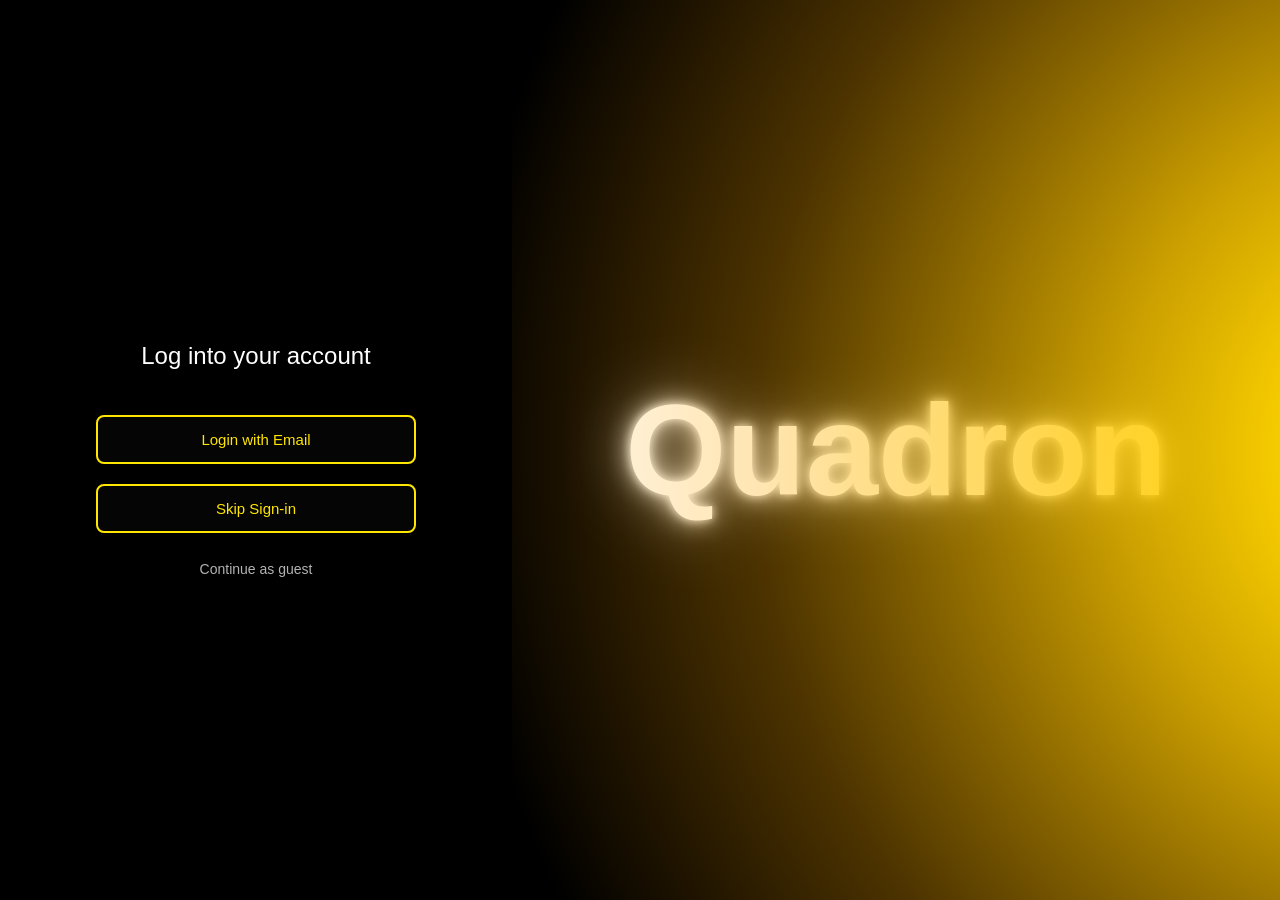
==== index.html @ 3e03eb8d "Update index.html" ====
<!DOCTYPE html>
<html lang="en">
<head>
<meta charset="UTF-8">
<meta name="viewport" content="width=device-width, initial-scale=1.0">
<title>Quadron Login</title>

<script src="https://accounts.google.com/gsi/client" async defer></script>
<script src="https://challenges.cloudflare.com/turnstile/v0/api.js" async defer></script>

<style>

/* HIDE UNTIL LOGIN CHECK */
body{display:none;}

/* ================= BASE (DESKTOP) ================= */

body{
margin:0;
height:100vh;
background:black;
font-family:Arial, Helvetica, sans-serif;
display:flex;
overflow:hidden;
color:white;
}

/* LEFT LOGIN PANEL */

#leftPanel{
width:40%;
min-width:380px;

display:flex;
flex-direction:column;
justify-content:center;
align-items:center;

background:#000;
}

#loginBox{
width:320px;
text-align:center;
}

#loginBox h2{
font-weight:normal;
margin-bottom:35px;
}

/* buttons */

.loginBtn{
width:100%;
padding:14px;
margin:10px 0;

background:#050505;
border:2px solid #ffe600;
border-radius:8px;

color:#ffe600;
font-size:15px;

cursor:pointer;
transition:.25s;
}

.loginBtn:hover{
background:#ffe600;
color:black;

box-shadow:
0 0 20px #ffe600,
0 0 60px rgba(255,230,0,.8);
}

#skip{
margin-top:18px;
font-size:14px;
opacity:.7;
cursor:pointer;
}

#skip:hover{
opacity:1;
}

/* RIGHT PANEL */

#rightPanel{
flex:1;
display:flex;
justify-content:center;
align-items:center;

position:relative;
overflow:hidden;

background:black;
}

/* LIGHT GLOW */

#rightPanel::after{
content:"";
position:absolute;

right:-200px;
top:-25%;

width:1000px;
height:150%;

background:radial-gradient(circle at right,
rgba(255,240,0,1) 0%,
rgba(255,230,0,1) 8%,
rgba(255,210,0,.95) 18%,
rgba(255,200,0,.8) 30%,
rgba(255,190,0,.55) 45%,
rgba(255,170,0,.3) 60%,
rgba(255,160,0,.12) 75%,
transparent 85%);
}

/* QUADRON TEXT */

#quadronText{
font-size:130px;
font-weight:bold;

color:white;

text-shadow:
0 0 10px #ffffff,
0 0 25px #ffffff,
0 0 60px rgba(255,255,255,.8);

transform:translateX(120%);
animation:slideQuadron 3.2s ease-out forwards;
}

@keyframes slideQuadron{
0%{
transform:translateX(120%);
opacity:0;
}
100%{
transform:translateX(0);
opacity:1;
}
}

/* ================= MOBILE FIX ================= */

@media (max-width:700px){

body{
flex-direction:column;
}

/* TOP AREA */

#rightPanel{
height:40vh;
width:100%;
order:1;
}

#rightPanel::after{
right:-300px;
width:700px;
}

#quadronText{
font-size:60px;
transform:none;
animation:none;
}

/* BOTTOM LOGIN PANEL */

#leftPanel{
width:100%;
height:60vh;
min-width:unset;

order:2;

display:flex;
justify-content:center;
align-items:center;

border-top:2px solid #ffe600;
box-shadow:0 -10px 40px rgba(255,230,0,0.15);
}

/* CENTER CONTENT PERFECTLY */

#loginBox{
width:90%;
max-width:350px;
margin:0 auto;
text-align:center;
}

/* FIX BUTTON ALIGNMENT */

.loginBtn{
width:100%;
margin:10px auto;
display:block;
padding:12px;
font-size:14px;
}

/* FIX GOOGLE BUTTON ALIGN */

.g_id_signin{
display:flex;
justify-content:center;
}

/* TEXT SPACING */

#loginBox h2{
margin-bottom:20px;
}

#skip{
font-size:13px;
}

}

</style>
</head>

<body>

<!-- LEFT LOGIN -->

<div id="leftPanel">
<div id="loginBox">

<h2>Log into your account</h2>

<div id="g_id_onload"
data-client_id="1050489714046-adurc65sk6qomb1ufhkmliimka1bddtj.apps.googleusercontent.com"
data-callback="handleCredentialResponse">
</div>

<div class="g_id_signin"
data-type="standard"
data-theme="filled_black"
data-size="large"
data-shape="pill"
data-text="signin_with">
</div>

<!-- CAPTCHA -->

<div class="cf-turnstile"
data-sitekey="0x4AAAAAACqOZECQ4_L5eg0G"
style="margin:20px 0;">
</div>

<button class="loginBtn" onclick="emailLogin()">Login with Email</button>

<button class="loginBtn" onclick="guestLogin()">Skip Sign-in</button>

<div id="skip" onclick="guestLogin()">Continue as guest</div>

</div>
</div>

<!-- RIGHT SIDE -->

<div id="rightPanel">
<div id="quadronText">Quadron</div>
</div>

<script>

/* ✅ AUTO LOGIN CHECK (MAIN FIX) */
window.onload = () => {
    const userRaw = localStorage.getItem("quadronUser");

    if(userRaw && userRaw !== "null"){
        try{
            const user = JSON.parse(userRaw);

            if(user && (user.email || user === "guest")){
                window.location.href = "home.html";
                return;
            }
        }catch(e){
            // if parsing fails but exists → still redirect
            window.location.href = "home.html";
            return;
        }
    }

    /* show page only if NOT logged in */
    document.body.style.display = "flex";
};

/* GOOGLE LOGIN */

function handleCredentialResponse(response){
const jwt = response.credential
const payload = JSON.parse(atob(jwt.split('.')[1]))

const user = {
name: payload.name,
email: payload.email,
picture: payload.picture
}

localStorage.setItem("quadronUser", JSON.stringify(user))
enterSite()
}

/* EMAIL LOGIN */

function emailLogin(){
let email = prompt("Enter your email")
if(!email) return

localStorage.setItem("quadronUser", JSON.stringify({email:email}))
enterSite()
}

/* GUEST LOGIN */

function guestLogin(){
localStorage.setItem("quadronUser","guest")
enterSite()
}

/* REDIRECT */

function enterSite(){
window.location.href = "home.html"
}

</script>

</body>
</html>
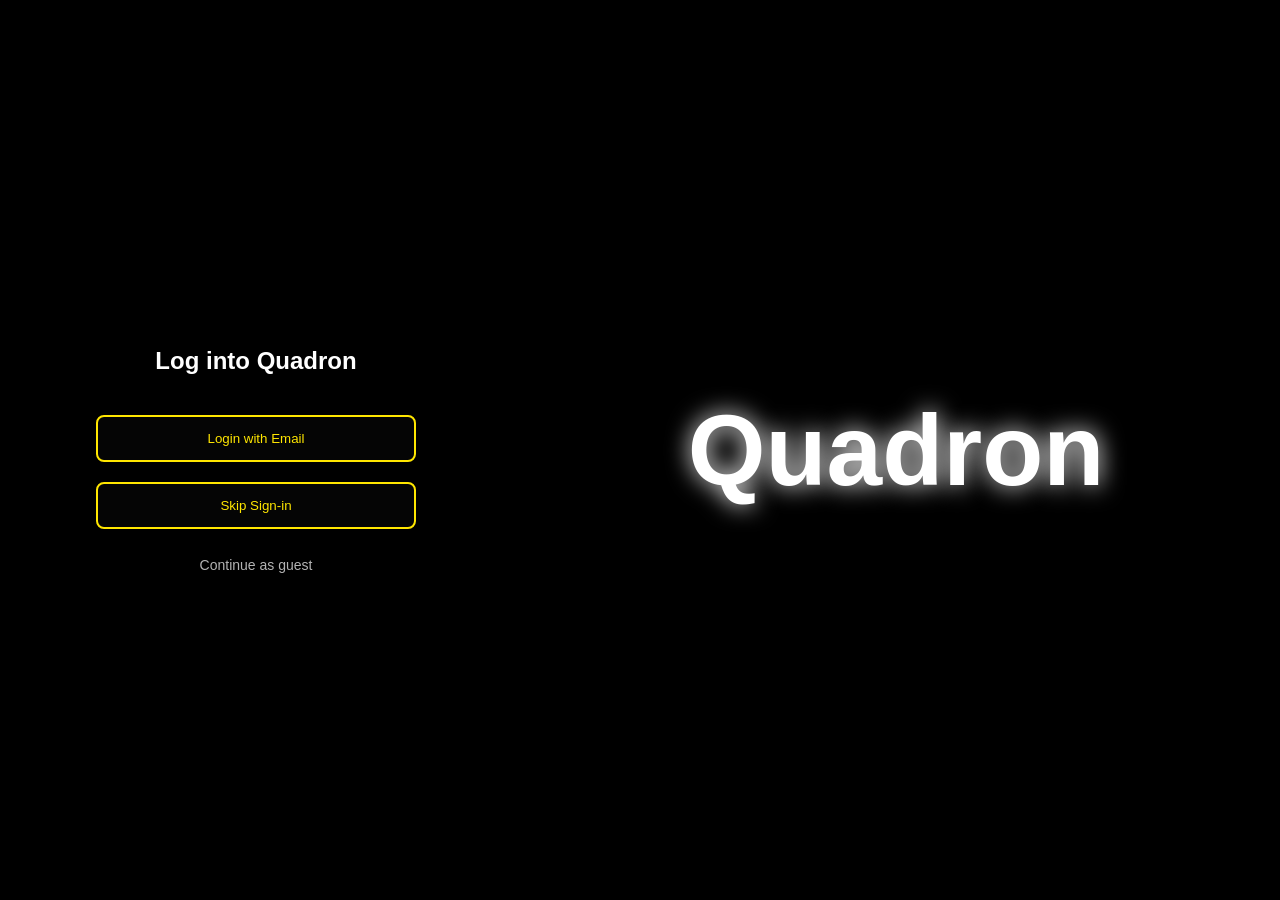
==== commit 6ee1137f: "Update index.html" ====
--- a/index.html
+++ b/index.html
@@ -4,348 +4,73 @@
 <meta charset="UTF-8">
 <meta name="viewport" content="width=device-width, initial-scale=1.0">
 <title>Quadron Login</title>
-
 <script src="https://accounts.google.com/gsi/client" async defer></script>
-<script src="https://challenges.cloudflare.com/turnstile/v0/api.js" async defer></script>
-
 <style>
-
-/* HIDE UNTIL LOGIN CHECK */
-body{display:none;}
-
-/* ================= BASE (DESKTOP) ================= */
-
-body{
-margin:0;
-height:100vh;
-background:black;
-font-family:Arial, Helvetica, sans-serif;
-display:flex;
-overflow:hidden;
-color:white;
-}
-
-/* LEFT LOGIN PANEL */
-
-#leftPanel{
-width:40%;
-min-width:380px;
-
-display:flex;
-flex-direction:column;
-justify-content:center;
-align-items:center;
-
-background:#000;
-}
-
-#loginBox{
-width:320px;
-text-align:center;
-}
-
-#loginBox h2{
-font-weight:normal;
-margin-bottom:35px;
-}
-
-/* buttons */
-
-.loginBtn{
-width:100%;
-padding:14px;
-margin:10px 0;
-
-background:#050505;
-border:2px solid #ffe600;
-border-radius:8px;
-
-color:#ffe600;
-font-size:15px;
-
-cursor:pointer;
-transition:.25s;
-}
-
-.loginBtn:hover{
-background:#ffe600;
-color:black;
-
-box-shadow:
-0 0 20px #ffe600,
-0 0 60px rgba(255,230,0,.8);
-}
-
-#skip{
-margin-top:18px;
-font-size:14px;
-opacity:.7;
-cursor:pointer;
-}
-
-#skip:hover{
-opacity:1;
-}
-
-/* RIGHT PANEL */
-
-#rightPanel{
-flex:1;
-display:flex;
-justify-content:center;
-align-items:center;
-
-position:relative;
-overflow:hidden;
-
-background:black;
-}
-
-/* LIGHT GLOW */
-
-#rightPanel::after{
-content:"";
-position:absolute;
-
-right:-200px;
-top:-25%;
-
-width:1000px;
-height:150%;
-
-background:radial-gradient(circle at right,
-rgba(255,240,0,1) 0%,
-rgba(255,230,0,1) 8%,
-rgba(255,210,0,.95) 18%,
-rgba(255,200,0,.8) 30%,
-rgba(255,190,0,.55) 45%,
-rgba(255,170,0,.3) 60%,
-rgba(255,160,0,.12) 75%,
-transparent 85%);
-}
-
-/* QUADRON TEXT */
-
-#quadronText{
-font-size:130px;
-font-weight:bold;
-
-color:white;
-
-text-shadow:
-0 0 10px #ffffff,
-0 0 25px #ffffff,
-0 0 60px rgba(255,255,255,.8);
-
-transform:translateX(120%);
-animation:slideQuadron 3.2s ease-out forwards;
-}
-
-@keyframes slideQuadron{
-0%{
-transform:translateX(120%);
-opacity:0;
-}
-100%{
-transform:translateX(0);
-opacity:1;
-}
-}
-
-/* ================= MOBILE FIX ================= */
-
-@media (max-width:700px){
-
-body{
-flex-direction:column;
-}
-
-/* TOP AREA */
-
-#rightPanel{
-height:40vh;
-width:100%;
-order:1;
-}
-
-#rightPanel::after{
-right:-300px;
-width:700px;
-}
-
-#quadronText{
-font-size:60px;
-transform:none;
-animation:none;
-}
-
-/* BOTTOM LOGIN PANEL */
-
-#leftPanel{
-width:100%;
-height:60vh;
-min-width:unset;
-
-order:2;
-
-display:flex;
-justify-content:center;
-align-items:center;
-
-border-top:2px solid #ffe600;
-box-shadow:0 -10px 40px rgba(255,230,0,0.15);
-}
-
-/* CENTER CONTENT PERFECTLY */
-
-#loginBox{
-width:90%;
-max-width:350px;
-margin:0 auto;
-text-align:center;
-}
-
-/* FIX BUTTON ALIGNMENT */
-
-.loginBtn{
-width:100%;
-margin:10px auto;
-display:block;
-padding:12px;
-font-size:14px;
-}
-
-/* FIX GOOGLE BUTTON ALIGN */
-
-.g_id_signin{
-display:flex;
-justify-content:center;
-}
-
-/* TEXT SPACING */
-
-#loginBox h2{
-margin-bottom:20px;
-}
-
-#skip{
-font-size:13px;
-}
-
-}
-
+body{display:none;margin:0;height:100vh;background:black;font-family:Arial;display:flex;color:white;overflow:hidden;}
+#leftPanel{width:40%;min-width:380px;display:flex;flex-direction:column;justify-content:center;align-items:center;background:#000;}
+#loginBox{width:320px;text-align:center;}
+.loginBtn{width:100%;padding:14px;margin:10px 0;background:#050505;border:2px solid #ffe600;border-radius:8px;color:#ffe600;cursor:pointer;transition:.25s;}
+.loginBtn:hover{background:#ffe600;color:black;box-shadow:0 0 20px #ffe600;}
+#rightPanel{flex:1;display:flex;justify-content:center;align-items:center;background:black;position:relative;}
+#quadronText{font-size:100px;font-weight:bold;text-shadow:0 0 25px #fff;}
+#skip{margin-top:18px;font-size:14px;opacity:.7;cursor:pointer;}
+@media (max-width:700px){ body{flex-direction:column;} #leftPanel, #rightPanel{width:100%;} }
 </style>
 </head>
-
 <body>
 
-<!-- LEFT LOGIN -->
-
 <div id="leftPanel">
-<div id="loginBox">
-
-<h2>Log into your account</h2>
-
-<div id="g_id_onload"
-data-client_id="1050489714046-adurc65sk6qomb1ufhkmliimka1bddtj.apps.googleusercontent.com"
-data-callback="handleCredentialResponse">
+    <div id="loginBox">
+        <h2>Log into Quadron</h2>
+        <div id="g_id_onload" data-client_id="YOUR_GOOGLE_ID" data-callback="handleCredentialResponse"></div>
+        <div class="g_id_signin" data-type="standard" data-theme="filled_black" data-shape="pill"></div>
+        
+        <button class="loginBtn" style="margin-top:20px" onclick="emailLogin()">Login with Email</button>
+        <button class="loginBtn" onclick="guestLogin()">Skip Sign-in</button>
+        <div id="skip" onclick="guestLogin()">Continue as guest</div>
+    </div>
 </div>
 
-<div class="g_id_signin"
-data-type="standard"
-data-theme="filled_black"
-data-size="large"
-data-shape="pill"
-data-text="signin_with">
-</div>
-
-<!-- CAPTCHA -->
-
-<div class="cf-turnstile"
-data-sitekey="0x4AAAAAACqOZECQ4_L5eg0G"
-style="margin:20px 0;">
-</div>
-
-<button class="loginBtn" onclick="emailLogin()">Login with Email</button>
-
-<button class="loginBtn" onclick="guestLogin()">Skip Sign-in</button>
-
-<div id="skip" onclick="guestLogin()">Continue as guest</div>
-
-</div>
-</div>
-
-<!-- RIGHT SIDE -->
-
 <div id="rightPanel">
-<div id="quadronText">Quadron</div>
+    <div id="quadronText">Quadron</div>
 </div>
 
 <script>
-
-/* ✅ AUTO LOGIN CHECK (MAIN FIX) */
 window.onload = () => {
-    const userRaw = localStorage.getItem("quadronUser");
-
-    if(userRaw && userRaw !== "null"){
-        try{
-            const user = JSON.parse(userRaw);
-
-            if(user && (user.email || user === "guest")){
-                window.location.href = "home.html";
-                return;
-            }
-        }catch(e){
-            // if parsing fails but exists → still redirect
-            window.location.href = "home.html";
-            return;
-        }
+    const user = localStorage.getItem("quadronUser");
+    if(user) {
+        window.location.href = "home.html";
+    } else {
+        document.body.style.display = "flex";
     }
-
-    /* show page only if NOT logged in */
-    document.body.style.display = "flex";
 };
 
-/* GOOGLE LOGIN */
-
 function handleCredentialResponse(response){
-const jwt = response.credential
-const payload = JSON.parse(atob(jwt.split('.')[1]))
-
-const user = {
-name: payload.name,
-email: payload.email,
-picture: payload.picture
+    const payload = JSON.parse(atob(response.credential.split('.')[1]));
+    localStorage.setItem("quadronUser", JSON.stringify({
+        name: payload.name,
+        email: payload.email,
+        picture: payload.picture
+    }));
+    enterSite();
 }
 
-localStorage.setItem("quadronUser", JSON.stringify(user))
-enterSite()
+function emailLogin(){
+    let email = prompt("Enter your email");
+    if(!email) return;
+    localStorage.setItem("quadronUser", JSON.stringify({name: "User", email: email}));
+    enterSite();
 }
 
-/* EMAIL LOGIN */
-
-function emailLogin(){
-let email = prompt("Enter your email")
-if(!email) return
-
-localStorage.setItem("quadronUser", JSON.stringify({email:email}))
-enterSite()
+function guestLogin(){
+    // Set user as "guest" string
+    localStorage.setItem("quadronUser", "guest");
+    enterSite();
 }
 
-/* GUEST LOGIN */
-
-function guestLogin(){
-localStorage.setItem("quadronUser","guest")
-enterSite()
+function enterSite(){
+    window.location.href = "home.html";
 }
-
-/* REDIRECT */
-
-function enterSite(){
-window.location.href = "home.html"
-}
-
 </script>
-
 </body>
 </html>
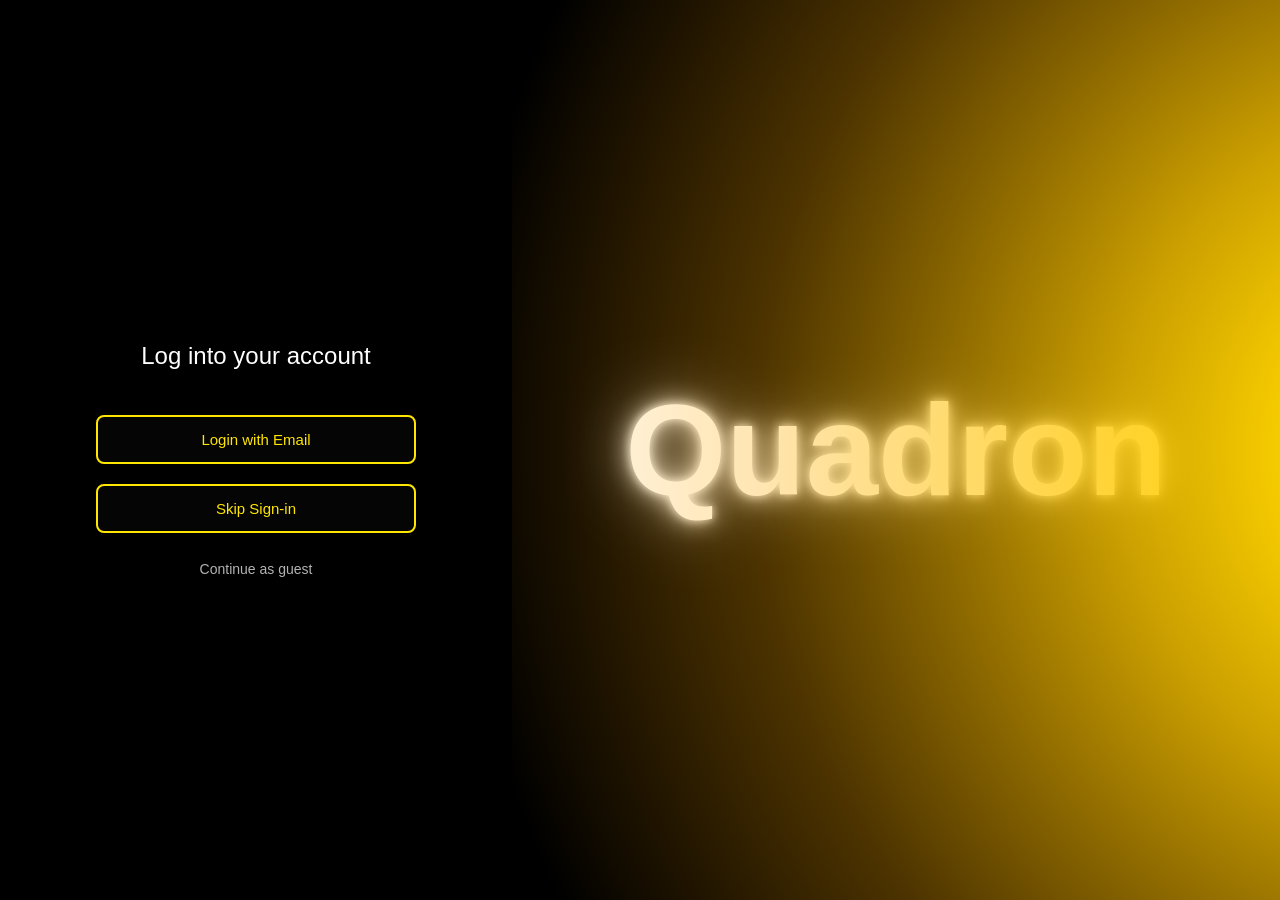
==== commit 4ba15dd9: "Update index.html" ====
--- a/index.html
+++ b/index.html
@@ -1,76 +1,704 @@
 <!DOCTYPE html>
+
 <html lang="en">
+
 <head>
+
 <meta charset="UTF-8">
+
 <meta name="viewport" content="width=device-width, initial-scale=1.0">
+
 <title>Quadron Login</title>
+
+
+
 <script src="https://accounts.google.com/gsi/client" async defer></script>
+
+<script src="https://challenges.cloudflare.com/turnstile/v0/api.js" async defer></script>
+
+
+
 <style>
-body{display:none;margin:0;height:100vh;background:black;font-family:Arial;display:flex;color:white;overflow:hidden;}
-#leftPanel{width:40%;min-width:380px;display:flex;flex-direction:column;justify-content:center;align-items:center;background:#000;}
-#loginBox{width:320px;text-align:center;}
-.loginBtn{width:100%;padding:14px;margin:10px 0;background:#050505;border:2px solid #ffe600;border-radius:8px;color:#ffe600;cursor:pointer;transition:.25s;}
-.loginBtn:hover{background:#ffe600;color:black;box-shadow:0 0 20px #ffe600;}
-#rightPanel{flex:1;display:flex;justify-content:center;align-items:center;background:black;position:relative;}
-#quadronText{font-size:100px;font-weight:bold;text-shadow:0 0 25px #fff;}
-#skip{margin-top:18px;font-size:14px;opacity:.7;cursor:pointer;}
-@media (max-width:700px){ body{flex-direction:column;} #leftPanel, #rightPanel{width:100%;} }
+
+
+
+/* HIDE UNTIL LOGIN CHECK */
+
+body{display:none;}
+
+
+
+/* ================= BASE (DESKTOP) ================= */
+
+
+
+body{
+
+margin:0;
+
+height:100vh;
+
+background:black;
+
+font-family:Arial, Helvetica, sans-serif;
+
+display:flex;
+
+overflow:hidden;
+
+color:white;
+
+}
+
+
+
+/* LEFT LOGIN PANEL */
+
+
+
+#leftPanel{
+
+width:40%;
+
+min-width:380px;
+
+
+
+display:flex;
+
+flex-direction:column;
+
+justify-content:center;
+
+align-items:center;
+
+
+
+background:#000;
+
+}
+
+
+
+#loginBox{
+
+width:320px;
+
+text-align:center;
+
+}
+
+
+
+#loginBox h2{
+
+font-weight:normal;
+
+margin-bottom:35px;
+
+}
+
+
+
+/* buttons */
+
+
+
+.loginBtn{
+
+width:100%;
+
+padding:14px;
+
+margin:10px 0;
+
+
+
+background:#050505;
+
+border:2px solid #ffe600;
+
+border-radius:8px;
+
+
+
+color:#ffe600;
+
+font-size:15px;
+
+
+
+cursor:pointer;
+
+transition:.25s;
+
+}
+
+
+
+.loginBtn:hover{
+
+background:#ffe600;
+
+color:black;
+
+
+
+box-shadow:
+
+0 0 20px #ffe600,
+
+0 0 60px rgba(255,230,0,.8);
+
+}
+
+
+
+#skip{
+
+margin-top:18px;
+
+font-size:14px;
+
+opacity:.7;
+
+cursor:pointer;
+
+}
+
+
+
+#skip:hover{
+
+opacity:1;
+
+}
+
+
+
+/* RIGHT PANEL */
+
+
+
+#rightPanel{
+
+flex:1;
+
+display:flex;
+
+justify-content:center;
+
+align-items:center;
+
+
+
+position:relative;
+
+overflow:hidden;
+
+
+
+background:black;
+
+}
+
+
+
+/* LIGHT GLOW */
+
+
+
+#rightPanel::after{
+
+content:"";
+
+position:absolute;
+
+
+
+right:-200px;
+
+top:-25%;
+
+
+
+width:1000px;
+
+height:150%;
+
+
+
+background:radial-gradient(circle at right,
+
+rgba(255,240,0,1) 0%,
+
+rgba(255,230,0,1) 8%,
+
+rgba(255,210,0,.95) 18%,
+
+rgba(255,200,0,.8) 30%,
+
+rgba(255,190,0,.55) 45%,
+
+rgba(255,170,0,.3) 60%,
+
+rgba(255,160,0,.12) 75%,
+
+transparent 85%);
+
+}
+
+
+
+/* QUADRON TEXT */
+
+
+
+#quadronText{
+
+font-size:130px;
+
+font-weight:bold;
+
+
+
+color:white;
+
+
+
+text-shadow:
+
+0 0 10px #ffffff,
+
+0 0 25px #ffffff,
+
+0 0 60px rgba(255,255,255,.8);
+
+
+
+transform:translateX(120%);
+
+animation:slideQuadron 3.2s ease-out forwards;
+
+}
+
+
+
+@keyframes slideQuadron{
+
+0%{
+
+transform:translateX(120%);
+
+opacity:0;
+
+}
+
+100%{
+
+transform:translateX(0);
+
+opacity:1;
+
+}
+
+}
+
+
+
+/* ================= MOBILE FIX ================= */
+
+
+
+@media (max-width:700px){
+
+
+
+body{
+
+flex-direction:column;
+
+}
+
+
+
+/* TOP AREA */
+
+
+
+#rightPanel{
+
+height:40vh;
+
+width:100%;
+
+order:1;
+
+}
+
+
+
+#rightPanel::after{
+
+right:-300px;
+
+width:700px;
+
+}
+
+
+
+#quadronText{
+
+font-size:60px;
+
+transform:none;
+
+animation:none;
+
+}
+
+
+
+/* BOTTOM LOGIN PANEL */
+
+
+
+#leftPanel{
+
+width:100%;
+
+height:60vh;
+
+min-width:unset;
+
+
+
+order:2;
+
+
+
+display:flex;
+
+justify-content:center;
+
+align-items:center;
+
+
+
+border-top:2px solid #ffe600;
+
+box-shadow:0 -10px 40px rgba(255,230,0,0.15);
+
+}
+
+
+
+/* CENTER CONTENT PERFECTLY */
+
+
+
+#loginBox{
+
+width:90%;
+
+max-width:350px;
+
+margin:0 auto;
+
+text-align:center;
+
+}
+
+
+
+/* FIX BUTTON ALIGNMENT */
+
+
+
+.loginBtn{
+
+width:100%;
+
+margin:10px auto;
+
+display:block;
+
+padding:12px;
+
+font-size:14px;
+
+}
+
+
+
+/* FIX GOOGLE BUTTON ALIGN */
+
+
+
+.g_id_signin{
+
+display:flex;
+
+justify-content:center;
+
+}
+
+
+
+/* TEXT SPACING */
+
+
+
+#loginBox h2{
+
+margin-bottom:20px;
+
+}
+
+
+
+#skip{
+
+font-size:13px;
+
+}
+
+
+
+}
+
+
+
 </style>
+
 </head>
+
+
+
 <body>
 
+
+
+<!-- LEFT LOGIN -->
+
+
+
 <div id="leftPanel">
-    <div id="loginBox">
-        <h2>Log into Quadron</h2>
-        <div id="g_id_onload" data-client_id="YOUR_GOOGLE_ID" data-callback="handleCredentialResponse"></div>
-        <div class="g_id_signin" data-type="standard" data-theme="filled_black" data-shape="pill"></div>
-        
-        <button class="loginBtn" style="margin-top:20px" onclick="emailLogin()">Login with Email</button>
-        <button class="loginBtn" onclick="guestLogin()">Skip Sign-in</button>
-        <div id="skip" onclick="guestLogin()">Continue as guest</div>
-    </div>
+
+<div id="loginBox">
+
+
+
+<h2>Log into your account</h2>
+
+
+
+<div id="g_id_onload"
+
+data-client_id="1050489714046-adurc65sk6qomb1ufhkmliimka1bddtj.apps.googleusercontent.com"
+
+data-callback="handleCredentialResponse">
+
 </div>
 
+
+
+<div class="g_id_signin"
+
+data-type="standard"
+
+data-theme="filled_black"
+
+data-size="large"
+
+data-shape="pill"
+
+data-text="signin_with">
+
+</div>
+
+
+
+<!-- CAPTCHA -->
+
+
+
+<div class="cf-turnstile"
+
+data-sitekey="0x4AAAAAACqOZECQ4_L5eg0G"
+
+style="margin:20px 0;">
+
+</div>
+
+
+
+<button class="loginBtn" onclick="emailLogin()">Login with Email</button>
+
+
+
+<button class="loginBtn" onclick="guestLogin()">Skip Sign-in</button>
+
+
+
+<div id="skip" onclick="guestLogin()">Continue as guest</div>
+
+
+
+</div>
+
+</div>
+
+
+
+<!-- RIGHT SIDE -->
+
+
+
 <div id="rightPanel">
-    <div id="quadronText">Quadron</div>
+
+<div id="quadronText">Quadron</div>
+
 </div>
 
+
+
 <script>
+
+
+
+/* ✅ AUTO LOGIN CHECK (MAIN FIX) */
+
 window.onload = () => {
-    const user = localStorage.getItem("quadronUser");
-    if(user) {
-        window.location.href = "home.html";
-    } else {
-        document.body.style.display = "flex";
+
+    const userRaw = localStorage.getItem("quadronUser");
+
+
+
+    if(userRaw && userRaw !== "null"){
+
+        try{
+
+            const user = JSON.parse(userRaw);
+
+
+
+            if(user && (user.email || user === "guest")){
+
+                window.location.href = "home.html";
+
+                return;
+
+            }
+
+        }catch(e){
+
+            // if parsing fails but exists → still redirect
+
+            window.location.href = "home.html";
+
+            return;
+
+        }
+
     }
+
+
+
+    /* show page only if NOT logged in */
+
+    document.body.style.display = "flex";
+
 };
 
+
+
+/* GOOGLE LOGIN */
+
+
+
 function handleCredentialResponse(response){
-    const payload = JSON.parse(atob(response.credential.split('.')[1]));
-    localStorage.setItem("quadronUser", JSON.stringify({
-        name: payload.name,
-        email: payload.email,
-        picture: payload.picture
-    }));
+
+const jwt = response.credential
+
+const payload = JSON.parse(atob(jwt.split('.')[1]))
+
+
+
+const user = {
+
+name: payload.name,
+
+email: payload.email,
+
+picture: payload.picture
+
+}
+
+
+
+localStorage.setItem("quadronUser", JSON.stringify(user))
+
+enterSite()
+
+}
+
+
+
+/* EMAIL LOGIN */
+
+
+
+function emailLogin(){
+
+let email = prompt("Enter your email")
+
+if(!email) return
+
+
+
+localStorage.setItem("quadronUser", JSON.stringify({email:email}))
+
+enterSite()
+
+}
+
+
+
+/* GUEST LOGIN */
+
+
+
+/* GUEST LOGIN - UPDATED FOR STABILITY */
+function guestLogin(){
+    // Storing as an object ensures home.html doesn't crash when JSON.parsing
+    const guestUser = {
+        name: "Guest",
+        email: "guest@mode",
+        picture: "https://via.placeholder.com/40"
+    };
+    localStorage.setItem("quadronUser", JSON.stringify(guestUser));
     enterSite();
 }
 
-function emailLogin(){
-    let email = prompt("Enter your email");
-    if(!email) return;
-    localStorage.setItem("quadronUser", JSON.stringify({name: "User", email: email}));
-    enterSite();
-}
-
-function guestLogin(){
-    // Set user as "guest" string
-    localStorage.setItem("quadronUser", "guest");
-    enterSite();
-}
+
+/* REDIRECT */
+
+
 
 function enterSite(){
-    window.location.href = "home.html";
-}
+
+window.location.href = "home.html"
+
+}
+
+
+
 </script>
+
+
+
 </body>
-</html>
+
+</html> 
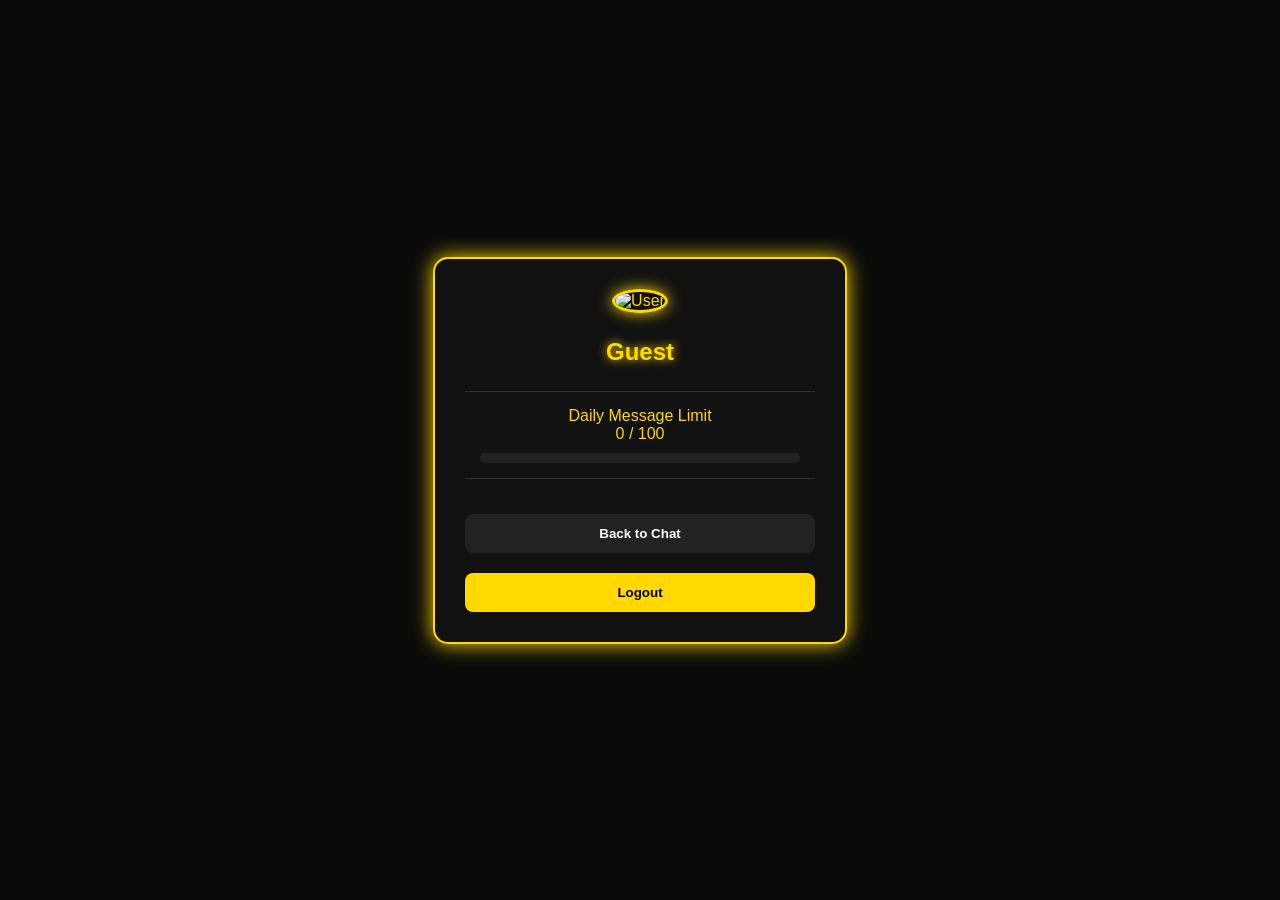
==== commit ffd14774: "Update index.html" ====
--- a/index.html
+++ b/index.html
@@ -1,704 +1,147 @@
 <!DOCTYPE html>
+<html lang="en">
+<head>
+<meta charset="UTF-8">
+<meta name="viewport" content="width=device-width, initial-scale=1.0">
+<title>Quadron Profile</title>
+<style>
+    body {
+        margin: 0;
+        background: #0a0a0a;
+        color: #ffd900;
+        font-family: Arial, sans-serif;
+        display: flex;
+        justify-content: center;
+        align-items: center;
+        height: 100vh;
+    }
 
-<html lang="en">
+    #profileCard {
+        width: 350px;
+        background: #111;
+        padding: 30px;
+        border: 2px solid #ffd900;
+        border-radius: 15px;
+        text-align: center;
+        box-shadow: 0 0 20px #ffd900;
+    }
 
-<head>
+    #uPic {
+        width: 100px;
+        height: 100px;
+        border-radius: 50%;
+        border: 3px solid #ffd900;
+        margin-bottom: 15px;
+        box-shadow: 0 0 15px #ffd900;
+    }
 
-<meta charset="UTF-8">
+    h2 { margin: 10px 0; text-shadow: 0 0 10px #ffd900; }
+    p { color: #fff; margin: 5px 0; opacity: 0.8; }
 
-<meta name="viewport" content="width=device-width, initial-scale=1.0">
+    .stats {
+        margin: 25px 0;
+        padding: 15px;
+        border-top: 1px solid #333;
+        border-bottom: 1px solid #333;
+    }
 
-<title>Quadron Login</title>
+    .limit-bar {
+        width: 100%;
+        height: 10px;
+        background: #222;
+        border-radius: 5px;
+        margin-top: 10px;
+        overflow: hidden;
+    }
 
+    #progress {
+        height: 100%;
+        background: #ffd900;
+        width: 0%;
+        box-shadow: 0 0 10px #ffd900;
+        transition: 0.5s;
+    }
 
+    .btn {
+        width: 100%;
+        padding: 12px;
+        margin-top: 10px;
+        border: none;
+        border-radius: 8px;
+        cursor: pointer;
+        font-weight: bold;
+        transition: 0.3s;
+    }
 
-<script src="https://accounts.google.com/gsi/client" async defer></script>
+    .back-btn { background: #222; color: #fff; }
+    .back-btn:hover { background: #333; }
 
-<script src="https://challenges.cloudflare.com/turnstile/v0/api.js" async defer></script>
-
-
-
-<style>
-
-
-
-/* HIDE UNTIL LOGIN CHECK */
-
-body{display:none;}
-
-
-
-/* ================= BASE (DESKTOP) ================= */
-
-
-
-body{
-
-margin:0;
-
-height:100vh;
-
-background:black;
-
-font-family:Arial, Helvetica, sans-serif;
-
-display:flex;
-
-overflow:hidden;
-
-color:white;
-
-}
-
-
-
-/* LEFT LOGIN PANEL */
-
-
-
-#leftPanel{
-
-width:40%;
-
-min-width:380px;
-
-
-
-display:flex;
-
-flex-direction:column;
-
-justify-content:center;
-
-align-items:center;
-
-
-
-background:#000;
-
-}
-
-
-
-#loginBox{
-
-width:320px;
-
-text-align:center;
-
-}
-
-
-
-#loginBox h2{
-
-font-weight:normal;
-
-margin-bottom:35px;
-
-}
-
-
-
-/* buttons */
-
-
-
-.loginBtn{
-
-width:100%;
-
-padding:14px;
-
-margin:10px 0;
-
-
-
-background:#050505;
-
-border:2px solid #ffe600;
-
-border-radius:8px;
-
-
-
-color:#ffe600;
-
-font-size:15px;
-
-
-
-cursor:pointer;
-
-transition:.25s;
-
-}
-
-
-
-.loginBtn:hover{
-
-background:#ffe600;
-
-color:black;
-
-
-
-box-shadow:
-
-0 0 20px #ffe600,
-
-0 0 60px rgba(255,230,0,.8);
-
-}
-
-
-
-#skip{
-
-margin-top:18px;
-
-font-size:14px;
-
-opacity:.7;
-
-cursor:pointer;
-
-}
-
-
-
-#skip:hover{
-
-opacity:1;
-
-}
-
-
-
-/* RIGHT PANEL */
-
-
-
-#rightPanel{
-
-flex:1;
-
-display:flex;
-
-justify-content:center;
-
-align-items:center;
-
-
-
-position:relative;
-
-overflow:hidden;
-
-
-
-background:black;
-
-}
-
-
-
-/* LIGHT GLOW */
-
-
-
-#rightPanel::after{
-
-content:"";
-
-position:absolute;
-
-
-
-right:-200px;
-
-top:-25%;
-
-
-
-width:1000px;
-
-height:150%;
-
-
-
-background:radial-gradient(circle at right,
-
-rgba(255,240,0,1) 0%,
-
-rgba(255,230,0,1) 8%,
-
-rgba(255,210,0,.95) 18%,
-
-rgba(255,200,0,.8) 30%,
-
-rgba(255,190,0,.55) 45%,
-
-rgba(255,170,0,.3) 60%,
-
-rgba(255,160,0,.12) 75%,
-
-transparent 85%);
-
-}
-
-
-
-/* QUADRON TEXT */
-
-
-
-#quadronText{
-
-font-size:130px;
-
-font-weight:bold;
-
-
-
-color:white;
-
-
-
-text-shadow:
-
-0 0 10px #ffffff,
-
-0 0 25px #ffffff,
-
-0 0 60px rgba(255,255,255,.8);
-
-
-
-transform:translateX(120%);
-
-animation:slideQuadron 3.2s ease-out forwards;
-
-}
-
-
-
-@keyframes slideQuadron{
-
-0%{
-
-transform:translateX(120%);
-
-opacity:0;
-
-}
-
-100%{
-
-transform:translateX(0);
-
-opacity:1;
-
-}
-
-}
-
-
-
-/* ================= MOBILE FIX ================= */
-
-
-
-@media (max-width:700px){
-
-
-
-body{
-
-flex-direction:column;
-
-}
-
-
-
-/* TOP AREA */
-
-
-
-#rightPanel{
-
-height:40vh;
-
-width:100%;
-
-order:1;
-
-}
-
-
-
-#rightPanel::after{
-
-right:-300px;
-
-width:700px;
-
-}
-
-
-
-#quadronText{
-
-font-size:60px;
-
-transform:none;
-
-animation:none;
-
-}
-
-
-
-/* BOTTOM LOGIN PANEL */
-
-
-
-#leftPanel{
-
-width:100%;
-
-height:60vh;
-
-min-width:unset;
-
-
-
-order:2;
-
-
-
-display:flex;
-
-justify-content:center;
-
-align-items:center;
-
-
-
-border-top:2px solid #ffe600;
-
-box-shadow:0 -10px 40px rgba(255,230,0,0.15);
-
-}
-
-
-
-/* CENTER CONTENT PERFECTLY */
-
-
-
-#loginBox{
-
-width:90%;
-
-max-width:350px;
-
-margin:0 auto;
-
-text-align:center;
-
-}
-
-
-
-/* FIX BUTTON ALIGNMENT */
-
-
-
-.loginBtn{
-
-width:100%;
-
-margin:10px auto;
-
-display:block;
-
-padding:12px;
-
-font-size:14px;
-
-}
-
-
-
-/* FIX GOOGLE BUTTON ALIGN */
-
-
-
-.g_id_signin{
-
-display:flex;
-
-justify-content:center;
-
-}
-
-
-
-/* TEXT SPACING */
-
-
-
-#loginBox h2{
-
-margin-bottom:20px;
-
-}
-
-
-
-#skip{
-
-font-size:13px;
-
-}
-
-
-
-}
-
-
-
+    .logout-btn { background: #ffd900; color: #000; margin-top: 20px; }
+    .logout-btn:hover { box-shadow: 0 0 20px #ffd900; }
 </style>
-
 </head>
-
-
-
 <body>
 
+<div id="profileCard">
+    <img id="uPic" src="" alt="User">
+    <h2 id="uName">Loading...</h2>
+    <p id="uEmail"></p>
 
+    <div class="stats">
+        <div>Daily Message Limit</div>
+        <div id="limitText">0 / 100</div>
+        <div class="limit-bar">
+            <div id="progress"></div>
+        </div>
+    </div>
 
-<!-- LEFT LOGIN -->
-
-
-
-<div id="leftPanel">
-
-<div id="loginBox">
-
-
-
-<h2>Log into your account</h2>
-
-
-
-<div id="g_id_onload"
-
-data-client_id="1050489714046-adurc65sk6qomb1ufhkmliimka1bddtj.apps.googleusercontent.com"
-
-data-callback="handleCredentialResponse">
-
+    <button class="btn back-btn" onclick="window.location.href='home.html'">Back to Chat</button>
+    <button class="btn logout-btn" onclick="logout()">Logout</button>
 </div>
 
+<script>
+    // 1. Get User Data
+    let userRaw = localStorage.getItem("quadronUser");
+    let user = {};
 
-
-<div class="g_id_signin"
-
-data-type="standard"
-
-data-theme="filled_black"
-
-data-size="large"
-
-data-shape="pill"
-
-data-text="signin_with">
-
-</div>
-
-
-
-<!-- CAPTCHA -->
-
-
-
-<div class="cf-turnstile"
-
-data-sitekey="0x4AAAAAACqOZECQ4_L5eg0G"
-
-style="margin:20px 0;">
-
-</div>
-
-
-
-<button class="loginBtn" onclick="emailLogin()">Login with Email</button>
-
-
-
-<button class="loginBtn" onclick="guestLogin()">Skip Sign-in</button>
-
-
-
-<div id="skip" onclick="guestLogin()">Continue as guest</div>
-
-
-
-</div>
-
-</div>
-
-
-
-<!-- RIGHT SIDE -->
-
-
-
-<div id="rightPanel">
-
-<div id="quadronText">Quadron</div>
-
-</div>
-
-
-
-<script>
-
-
-
-/* ✅ AUTO LOGIN CHECK (MAIN FIX) */
-
-window.onload = () => {
-
-    const userRaw = localStorage.getItem("quadronUser");
-
-
-
-    if(userRaw && userRaw !== "null"){
-
-        try{
-
-            const user = JSON.parse(userRaw);
-
-
-
-            if(user && (user.email || user === "guest")){
-
-                window.location.href = "home.html";
-
-                return;
-
-            }
-
-        }catch(e){
-
-            // if parsing fails but exists → still redirect
-
-            window.location.href = "home.html";
-
-            return;
-
+    if(userRaw === "guest") {
+        user = { 
+            name: "Guest User", 
+            email: "guest@mode", 
+            picture: "https://cdn-icons-png.flaticon.com/512/149/149071.png" 
+        };
+    } else {
+        try {
+            user = JSON.parse(userRaw) || {};
+        } catch(e) {
+            window.location.href = "login.html"; // Redirect if data is corrupted
         }
-
     }
 
+    // 2. Get Limit Data
+    let limitKey = "limit_" + (user.email || "guest");
+    let limitData = JSON.parse(localStorage.getItem(limitKey)) || {count: 0};
+    let count = limitData.count || 0;
 
+    // 3. Update UI
+    document.getElementById("uPic").src = user.picture || "https://cdn-icons-png.flaticon.com/512/149/149071.png";
+    document.getElementById("uName").textContent = user.name || "Guest";
+    document.getElementById("uEmail").textContent = user.email || "";
+    document.getElementById("limitText").textContent = count + " / 100";
+    
+    // Update Progress Bar
+    let percentage = (count / 100) * 100;
+    document.getElementById("progress").style.width = percentage + "%";
 
-    /* show page only if NOT logged in */
-
-    document.body.style.display = "flex";
-
-};
-
-
-
-/* GOOGLE LOGIN */
-
-
-
-function handleCredentialResponse(response){
-
-const jwt = response.credential
-
-const payload = JSON.parse(atob(jwt.split('.')[1]))
-
-
-
-const user = {
-
-name: payload.name,
-
-email: payload.email,
-
-picture: payload.picture
-
-}
-
-
-
-localStorage.setItem("quadronUser", JSON.stringify(user))
-
-enterSite()
-
-}
-
-
-
-/* EMAIL LOGIN */
-
-
-
-function emailLogin(){
-
-let email = prompt("Enter your email")
-
-if(!email) return
-
-
-
-localStorage.setItem("quadronUser", JSON.stringify({email:email}))
-
-enterSite()
-
-}
-
-
-
-/* GUEST LOGIN */
-
-
-
-/* GUEST LOGIN - UPDATED FOR STABILITY */
-function guestLogin(){
-    // Storing as an object ensures home.html doesn't crash when JSON.parsing
-    const guestUser = {
-        name: "Guest",
-        email: "guest@mode",
-        picture: "https://via.placeholder.com/40"
-    };
-    localStorage.setItem("quadronUser", JSON.stringify(guestUser));
-    enterSite();
-}
-
-
-/* REDIRECT */
-
-
-
-function enterSite(){
-
-window.location.href = "home.html"
-
-}
-
-
-
+    // 4. Logout Function
+    function logout() {
+        if(confirm("Are you sure you want to logout?")) {
+            localStorage.removeItem("quadronUser");
+            // Note: We don't remove the limit data so it persists until tomorrow
+            window.location.href = "login.html"; 
+        }
+    }
 </script>
 
-
-
 </body>
-
-</html> 
+</html>
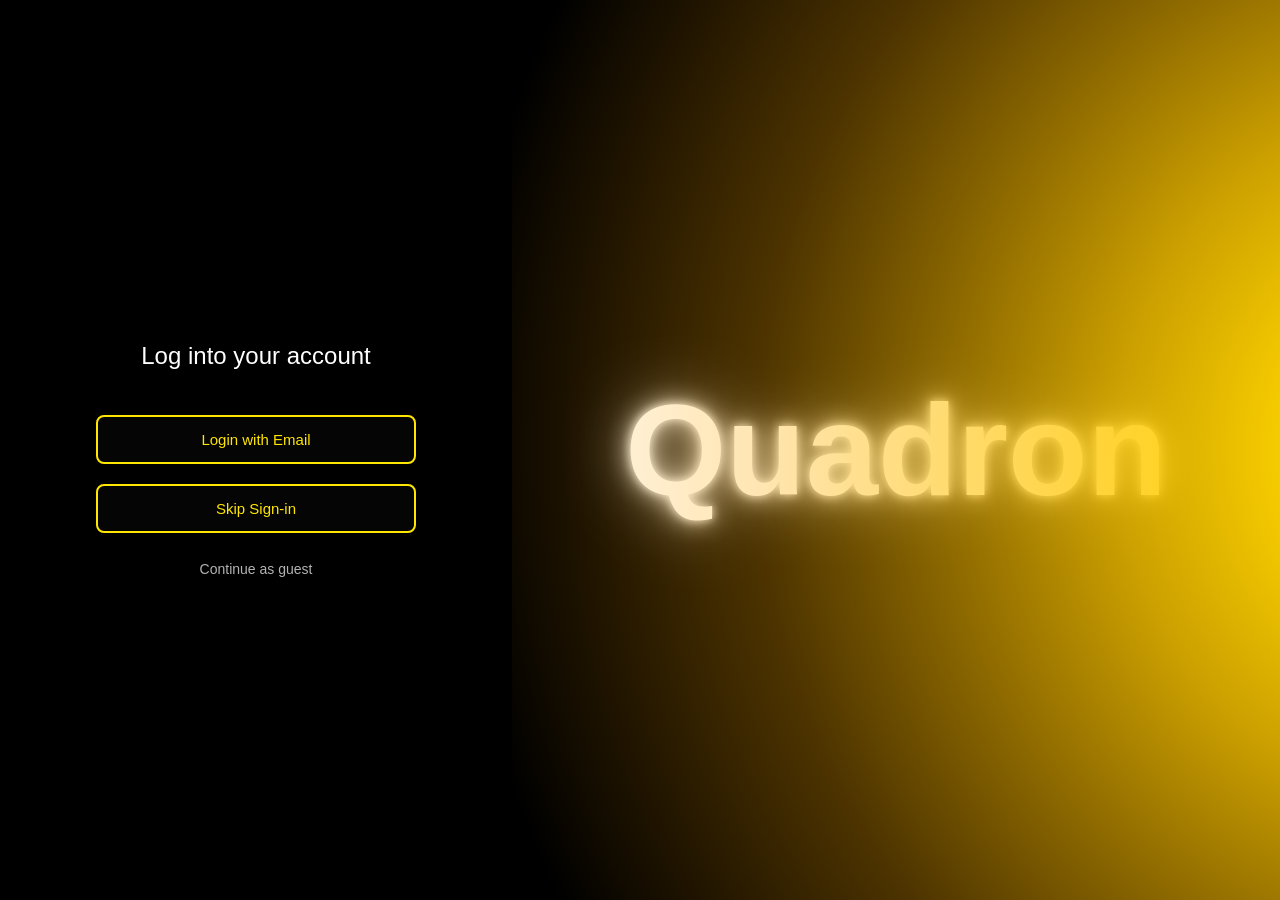
==== commit 4a40cb94: "Update index.html" ====
--- a/index.html
+++ b/index.html
@@ -1,147 +1,701 @@
 <!DOCTYPE html>
+
 <html lang="en">
+
 <head>
+
 <meta charset="UTF-8">
+
 <meta name="viewport" content="width=device-width, initial-scale=1.0">
-<title>Quadron Profile</title>
+
+<title>Quadron Login</title>
+
+
+
+<script src="https://accounts.google.com/gsi/client" async defer></script>
+
+<script src="https://challenges.cloudflare.com/turnstile/v0/api.js" async defer></script>
+
+
+
 <style>
-    body {
-        margin: 0;
-        background: #0a0a0a;
-        color: #ffd900;
-        font-family: Arial, sans-serif;
-        display: flex;
-        justify-content: center;
-        align-items: center;
-        height: 100vh;
+
+
+
+/* HIDE UNTIL LOGIN CHECK */
+
+body{display:none;}
+
+
+
+/* ================= BASE (DESKTOP) ================= */
+
+
+
+body{
+
+margin:0;
+
+height:100vh;
+
+background:black;
+
+font-family:Arial, Helvetica, sans-serif;
+
+display:flex;
+
+overflow:hidden;
+
+color:white;
+
+}
+
+
+
+/* LEFT LOGIN PANEL */
+
+
+
+#leftPanel{
+
+width:40%;
+
+min-width:380px;
+
+
+
+display:flex;
+
+flex-direction:column;
+
+justify-content:center;
+
+align-items:center;
+
+
+
+background:#000;
+
+}
+
+
+
+#loginBox{
+
+width:320px;
+
+text-align:center;
+
+}
+
+
+
+#loginBox h2{
+
+font-weight:normal;
+
+margin-bottom:35px;
+
+}
+
+
+
+/* buttons */
+
+
+
+.loginBtn{
+
+width:100%;
+
+padding:14px;
+
+margin:10px 0;
+
+
+
+background:#050505;
+
+border:2px solid #ffe600;
+
+border-radius:8px;
+
+
+
+color:#ffe600;
+
+font-size:15px;
+
+
+
+cursor:pointer;
+
+transition:.25s;
+
+}
+
+
+
+.loginBtn:hover{
+
+background:#ffe600;
+
+color:black;
+
+
+
+box-shadow:
+
+0 0 20px #ffe600,
+
+0 0 60px rgba(255,230,0,.8);
+
+}
+
+
+
+#skip{
+
+margin-top:18px;
+
+font-size:14px;
+
+opacity:.7;
+
+cursor:pointer;
+
+}
+
+
+
+#skip:hover{
+
+opacity:1;
+
+}
+
+
+
+/* RIGHT PANEL */
+
+
+
+#rightPanel{
+
+flex:1;
+
+display:flex;
+
+justify-content:center;
+
+align-items:center;
+
+
+
+position:relative;
+
+overflow:hidden;
+
+
+
+background:black;
+
+}
+
+
+
+/* LIGHT GLOW */
+
+
+
+#rightPanel::after{
+
+content:"";
+
+position:absolute;
+
+
+
+right:-200px;
+
+top:-25%;
+
+
+
+width:1000px;
+
+height:150%;
+
+
+
+background:radial-gradient(circle at right,
+
+rgba(255,240,0,1) 0%,
+
+rgba(255,230,0,1) 8%,
+
+rgba(255,210,0,.95) 18%,
+
+rgba(255,200,0,.8) 30%,
+
+rgba(255,190,0,.55) 45%,
+
+rgba(255,170,0,.3) 60%,
+
+rgba(255,160,0,.12) 75%,
+
+transparent 85%);
+
+}
+
+
+
+/* QUADRON TEXT */
+
+
+
+#quadronText{
+
+font-size:130px;
+
+font-weight:bold;
+
+
+
+color:white;
+
+
+
+text-shadow:
+
+0 0 10px #ffffff,
+
+0 0 25px #ffffff,
+
+0 0 60px rgba(255,255,255,.8);
+
+
+
+transform:translateX(120%);
+
+animation:slideQuadron 3.2s ease-out forwards;
+
+}
+
+
+
+@keyframes slideQuadron{
+
+0%{
+
+transform:translateX(120%);
+
+opacity:0;
+
+}
+
+100%{
+
+transform:translateX(0);
+
+opacity:1;
+
+}
+
+}
+
+
+
+/* ================= MOBILE FIX ================= */
+
+
+
+@media (max-width:700px){
+
+
+
+body{
+
+flex-direction:column;
+
+}
+
+
+
+/* TOP AREA */
+
+
+
+#rightPanel{
+
+height:40vh;
+
+width:100%;
+
+order:1;
+
+}
+
+
+
+#rightPanel::after{
+
+right:-300px;
+
+width:700px;
+
+}
+
+
+
+#quadronText{
+
+font-size:60px;
+
+transform:none;
+
+animation:none;
+
+}
+
+
+
+/* BOTTOM LOGIN PANEL */
+
+
+
+#leftPanel{
+
+width:100%;
+
+height:60vh;
+
+min-width:unset;
+
+
+
+order:2;
+
+
+
+display:flex;
+
+justify-content:center;
+
+align-items:center;
+
+
+
+border-top:2px solid #ffe600;
+
+box-shadow:0 -10px 40px rgba(255,230,0,0.15);
+
+}
+
+
+
+/* CENTER CONTENT PERFECTLY */
+
+
+
+#loginBox{
+
+width:90%;
+
+max-width:350px;
+
+margin:0 auto;
+
+text-align:center;
+
+}
+
+
+
+/* FIX BUTTON ALIGNMENT */
+
+
+
+.loginBtn{
+
+width:100%;
+
+margin:10px auto;
+
+display:block;
+
+padding:12px;
+
+font-size:14px;
+
+}
+
+
+
+/* FIX GOOGLE BUTTON ALIGN */
+
+
+
+.g_id_signin{
+
+display:flex;
+
+justify-content:center;
+
+}
+
+
+
+/* TEXT SPACING */
+
+
+
+#loginBox h2{
+
+margin-bottom:20px;
+
+}
+
+
+
+#skip{
+
+font-size:13px;
+
+}
+
+
+
+}
+
+
+
+</style>
+
+</head>
+
+
+
+<body>
+
+
+
+<!-- LEFT LOGIN -->
+
+
+
+<div id="leftPanel">
+
+<div id="loginBox">
+
+
+
+<h2>Log into your account</h2>
+
+
+
+<div id="g_id_onload"
+
+data-client_id="1050489714046-adurc65sk6qomb1ufhkmliimka1bddtj.apps.googleusercontent.com"
+
+data-callback="handleCredentialResponse">
+
+</div>
+
+
+
+<div class="g_id_signin"
+
+data-type="standard"
+
+data-theme="filled_black"
+
+data-size="large"
+
+data-shape="pill"
+
+data-text="signin_with">
+
+</div>
+
+
+
+<!-- CAPTCHA -->
+
+
+
+<div class="cf-turnstile"
+
+data-sitekey="0x4AAAAAACqOZECQ4_L5eg0G"
+
+style="margin:20px 0;">
+
+</div>
+
+
+
+<button class="loginBtn" onclick="emailLogin()">Login with Email</button>
+
+
+
+<button class="loginBtn" onclick="guestLogin()">Skip Sign-in</button>
+
+
+
+<div id="skip" onclick="guestLogin()">Continue as guest</div>
+
+
+
+</div>
+
+</div>
+
+
+
+<!-- RIGHT SIDE -->
+
+
+
+<div id="rightPanel">
+
+<div id="quadronText">Quadron</div>
+
+</div>
+
+
+
+<script>
+
+
+
+/* ✅ AUTO LOGIN CHECK (MAIN FIX) */
+
+window.onload = () => {
+
+    const userRaw = localStorage.getItem("quadronUser");
+
+
+
+    if(userRaw && userRaw !== "null"){
+
+        try{
+
+            const user = JSON.parse(userRaw);
+
+
+
+            if(user && (user.email || user === "guest")){
+
+                window.location.href = "home.html";
+
+                return;
+
+            }
+
+        }catch(e){
+
+            // if parsing fails but exists → still redirect
+
+            window.location.href = "home.html";
+
+            return;
+
+        }
+
     }
 
-    #profileCard {
-        width: 350px;
-        background: #111;
-        padding: 30px;
-        border: 2px solid #ffd900;
-        border-radius: 15px;
-        text-align: center;
-        box-shadow: 0 0 20px #ffd900;
-    }
-
-    #uPic {
-        width: 100px;
-        height: 100px;
-        border-radius: 50%;
-        border: 3px solid #ffd900;
-        margin-bottom: 15px;
-        box-shadow: 0 0 15px #ffd900;
-    }
-
-    h2 { margin: 10px 0; text-shadow: 0 0 10px #ffd900; }
-    p { color: #fff; margin: 5px 0; opacity: 0.8; }
-
-    .stats {
-        margin: 25px 0;
-        padding: 15px;
-        border-top: 1px solid #333;
-        border-bottom: 1px solid #333;
-    }
-
-    .limit-bar {
-        width: 100%;
-        height: 10px;
-        background: #222;
-        border-radius: 5px;
-        margin-top: 10px;
-        overflow: hidden;
-    }
-
-    #progress {
-        height: 100%;
-        background: #ffd900;
-        width: 0%;
-        box-shadow: 0 0 10px #ffd900;
-        transition: 0.5s;
-    }
-
-    .btn {
-        width: 100%;
-        padding: 12px;
-        margin-top: 10px;
-        border: none;
-        border-radius: 8px;
-        cursor: pointer;
-        font-weight: bold;
-        transition: 0.3s;
-    }
-
-    .back-btn { background: #222; color: #fff; }
-    .back-btn:hover { background: #333; }
-
-    .logout-btn { background: #ffd900; color: #000; margin-top: 20px; }
-    .logout-btn:hover { box-shadow: 0 0 20px #ffd900; }
-</style>
-</head>
-<body>
-
-<div id="profileCard">
-    <img id="uPic" src="" alt="User">
-    <h2 id="uName">Loading...</h2>
-    <p id="uEmail"></p>
-
-    <div class="stats">
-        <div>Daily Message Limit</div>
-        <div id="limitText">0 / 100</div>
-        <div class="limit-bar">
-            <div id="progress"></div>
-        </div>
-    </div>
-
-    <button class="btn back-btn" onclick="window.location.href='home.html'">Back to Chat</button>
-    <button class="btn logout-btn" onclick="logout()">Logout</button>
-</div>
-
-<script>
-    // 1. Get User Data
-    let userRaw = localStorage.getItem("quadronUser");
-    let user = {};
-
-    if(userRaw === "guest") {
-        user = { 
-            name: "Guest User", 
-            email: "guest@mode", 
-            picture: "https://cdn-icons-png.flaticon.com/512/149/149071.png" 
-        };
-    } else {
-        try {
-            user = JSON.parse(userRaw) || {};
-        } catch(e) {
-            window.location.href = "login.html"; // Redirect if data is corrupted
-        }
-    }
-
-    // 2. Get Limit Data
-    let limitKey = "limit_" + (user.email || "guest");
-    let limitData = JSON.parse(localStorage.getItem(limitKey)) || {count: 0};
-    let count = limitData.count || 0;
-
-    // 3. Update UI
-    document.getElementById("uPic").src = user.picture || "https://cdn-icons-png.flaticon.com/512/149/149071.png";
-    document.getElementById("uName").textContent = user.name || "Guest";
-    document.getElementById("uEmail").textContent = user.email || "";
-    document.getElementById("limitText").textContent = count + " / 100";
-    
-    // Update Progress Bar
-    let percentage = (count / 100) * 100;
-    document.getElementById("progress").style.width = percentage + "%";
-
-    // 4. Logout Function
-    function logout() {
-        if(confirm("Are you sure you want to logout?")) {
-            localStorage.removeItem("quadronUser");
-            // Note: We don't remove the limit data so it persists until tomorrow
-            window.location.href = "login.html"; 
-        }
-    }
+
+
+    /* show page only if NOT logged in */
+
+    document.body.style.display = "flex";
+
+};
+
+
+
+/* GOOGLE LOGIN */
+
+
+
+function handleCredentialResponse(response){
+
+const jwt = response.credential
+
+const payload = JSON.parse(atob(jwt.split('.')[1]))
+
+
+
+const user = {
+
+name: payload.name,
+
+email: payload.email,
+
+picture: payload.picture
+
+}
+
+
+
+localStorage.setItem("quadronUser", JSON.stringify(user))
+
+enterSite()
+
+}
+
+
+
+/* EMAIL LOGIN */
+
+
+
+function emailLogin(){
+
+let email = prompt("Enter your email")
+
+if(!email) return
+
+
+
+localStorage.setItem("quadronUser", JSON.stringify({email:email}))
+
+enterSite()
+
+}
+
+
+
+/* GUEST LOGIN */
+
+
+
+function guestLogin(){
+
+localStorage.setItem("quadronUser","guest")
+
+enterSite()
+
+}
+
+
+
+/* REDIRECT */
+
+
+
+function enterSite(){
+
+window.location.href = "home.html"
+
+}
+
+
+
 </script>
 
+
+
 </body>
-</html>
+
+</html> 
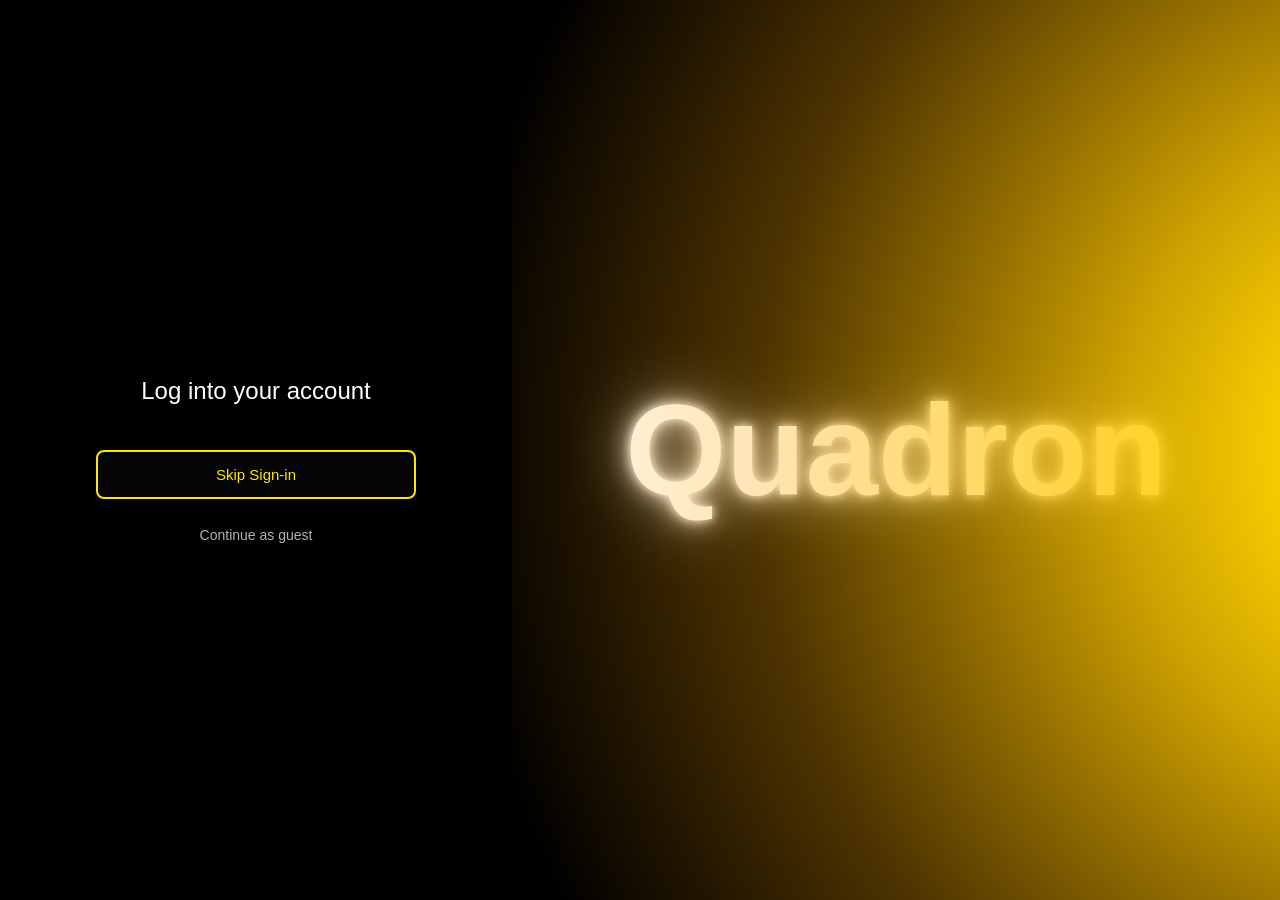
==== commit 043f2935: "Update index.html" ====
--- a/index.html
+++ b/index.html
@@ -1,701 +1,333 @@
 <!DOCTYPE html>
-
 <html lang="en">
-
 <head>
-
 <meta charset="UTF-8">
-
 <meta name="viewport" content="width=device-width, initial-scale=1.0">
-
 <title>Quadron Login</title>
 
-
-
 <script src="https://accounts.google.com/gsi/client" async defer></script>
-
 <script src="https://challenges.cloudflare.com/turnstile/v0/api.js" async defer></script>
 
-
-
 <style>
 
-
-
 /* HIDE UNTIL LOGIN CHECK */
-
 body{display:none;}
 
-
-
 /* ================= BASE (DESKTOP) ================= */
 
-
-
 body{
-
 margin:0;
-
 height:100vh;
-
 background:black;
-
 font-family:Arial, Helvetica, sans-serif;
-
-display:flex;
-
+display:flex;
 overflow:hidden;
-
 color:white;
-
-}
-
-
+}
 
 /* LEFT LOGIN PANEL */
 
-
-
 #leftPanel{
-
 width:40%;
-
 min-width:380px;
 
-
-
-display:flex;
-
+display:flex;
 flex-direction:column;
-
 justify-content:center;
-
 align-items:center;
 
-
-
 background:#000;
-
-}
-
-
+}
 
 #loginBox{
-
 width:320px;
-
 text-align:center;
-
-}
-
-
+}
 
 #loginBox h2{
-
 font-weight:normal;
-
 margin-bottom:35px;
-
-}
-
-
+}
 
 /* buttons */
 
-
-
 .loginBtn{
-
 width:100%;
-
 padding:14px;
-
 margin:10px 0;
 
-
-
 background:#050505;
-
 border:2px solid #ffe600;
-
 border-radius:8px;
 
-
-
 color:#ffe600;
-
 font-size:15px;
 
-
-
 cursor:pointer;
-
 transition:.25s;
-
-}
-
-
+}
 
 .loginBtn:hover{
-
 background:#ffe600;
-
 color:black;
 
-
-
 box-shadow:
-
 0 0 20px #ffe600,
-
 0 0 60px rgba(255,230,0,.8);
-
-}
-
-
+}
 
 #skip{
-
 margin-top:18px;
-
 font-size:14px;
-
 opacity:.7;
-
 cursor:pointer;
-
-}
-
-
+}
 
 #skip:hover{
-
 opacity:1;
-
-}
-
-
+}
 
 /* RIGHT PANEL */
 
-
-
 #rightPanel{
-
 flex:1;
-
-display:flex;
-
+display:flex;
 justify-content:center;
-
 align-items:center;
 
-
-
 position:relative;
-
 overflow:hidden;
 
-
-
 background:black;
-
-}
-
-
+}
 
 /* LIGHT GLOW */
 
-
-
 #rightPanel::after{
-
 content:"";
-
 position:absolute;
 
-
-
 right:-200px;
-
 top:-25%;
 
-
-
 width:1000px;
-
 height:150%;
 
-
-
 background:radial-gradient(circle at right,
-
 rgba(255,240,0,1) 0%,
-
 rgba(255,230,0,1) 8%,
-
 rgba(255,210,0,.95) 18%,
-
 rgba(255,200,0,.8) 30%,
-
 rgba(255,190,0,.55) 45%,
-
 rgba(255,170,0,.3) 60%,
-
 rgba(255,160,0,.12) 75%,
-
 transparent 85%);
-
-}
-
-
+}
 
 /* QUADRON TEXT */
 
-
-
 #quadronText{
-
 font-size:130px;
-
 font-weight:bold;
 
-
-
 color:white;
 
-
-
 text-shadow:
-
 0 0 10px #ffffff,
-
 0 0 25px #ffffff,
-
 0 0 60px rgba(255,255,255,.8);
 
-
-
 transform:translateX(120%);
-
 animation:slideQuadron 3.2s ease-out forwards;
-
-}
-
-
+}
 
 @keyframes slideQuadron{
-
 0%{
-
 transform:translateX(120%);
-
 opacity:0;
-
-}
-
+}
 100%{
-
 transform:translateX(0);
-
 opacity:1;
-
-}
-
-}
-
-
+}
+}
 
 /* ================= MOBILE FIX ================= */
 
-
-
 @media (max-width:700px){
 
-
-
 body{
-
 flex-direction:column;
-
-}
-
-
+}
 
 /* TOP AREA */
 
-
-
 #rightPanel{
-
 height:40vh;
-
 width:100%;
-
 order:1;
-
-}
-
-
+}
 
 #rightPanel::after{
-
 right:-300px;
-
 width:700px;
-
-}
-
-
+}
 
 #quadronText{
-
 font-size:60px;
-
 transform:none;
-
 animation:none;
-
-}
-
-
+}
 
 /* BOTTOM LOGIN PANEL */
 
-
-
 #leftPanel{
-
 width:100%;
-
 height:60vh;
-
 min-width:unset;
 
-
-
 order:2;
 
-
-
-display:flex;
-
+display:flex;
 justify-content:center;
-
 align-items:center;
 
-
-
 border-top:2px solid #ffe600;
-
 box-shadow:0 -10px 40px rgba(255,230,0,0.15);
-
-}
-
-
+}
 
 /* CENTER CONTENT PERFECTLY */
 
-
-
 #loginBox{
-
 width:90%;
-
 max-width:350px;
-
 margin:0 auto;
-
 text-align:center;
-
-}
-
-
+}
 
 /* FIX BUTTON ALIGNMENT */
 
-
-
 .loginBtn{
-
 width:100%;
-
 margin:10px auto;
-
 display:block;
-
 padding:12px;
-
 font-size:14px;
-
-}
-
-
+}
 
 /* FIX GOOGLE BUTTON ALIGN */
 
-
-
 .g_id_signin{
-
-display:flex;
-
+display:flex;
 justify-content:center;
-
-}
-
-
+}
 
 /* TEXT SPACING */
 
-
-
 #loginBox h2{
-
 margin-bottom:20px;
-
-}
-
-
+}
 
 #skip{
-
 font-size:13px;
-
-}
-
-
-
-}
-
-
+}
+
+}
 
 </style>
-
 </head>
 
-
-
 <body>
 
-
-
-<!-- LEFT LOGIN -->
-
-
-
 <div id="leftPanel">
-
 <div id="loginBox">
 
-
-
 <h2>Log into your account</h2>
 
-
-
 <div id="g_id_onload"
-
 data-client_id="1050489714046-adurc65sk6qomb1ufhkmliimka1bddtj.apps.googleusercontent.com"
-
 data-callback="handleCredentialResponse">
-
-</div>
-
-
+</div>
 
 <div class="g_id_signin"
-
 data-type="standard"
-
 data-theme="filled_black"
-
 data-size="large"
-
 data-shape="pill"
-
 data-text="signin_with">
-
-</div>
-
-
-
-<!-- CAPTCHA -->
-
-
+</div>
 
 <div class="cf-turnstile"
-
 data-sitekey="0x4AAAAAACqOZECQ4_L5eg0G"
-
 style="margin:20px 0;">
-
-</div>
-
-
-
-<button class="loginBtn" onclick="emailLogin()">Login with Email</button>
-
-
+</div>
 
 <button class="loginBtn" onclick="guestLogin()">Skip Sign-in</button>
 
-
-
 <div id="skip" onclick="guestLogin()">Continue as guest</div>
 
-
-
-</div>
-
-</div>
-
-
-
-<!-- RIGHT SIDE -->
-
-
+</div>
+</div>
 
 <div id="rightPanel">
-
 <div id="quadronText">Quadron</div>
-
-</div>
-
-
+</div>
 
 <script>
 
-
-
 /* ✅ AUTO LOGIN CHECK (MAIN FIX) */
-
 window.onload = () => {
-
     const userRaw = localStorage.getItem("quadronUser");
 
-
-
     if(userRaw && userRaw !== "null"){
-
         try{
-
             const user = JSON.parse(userRaw);
 
-
-
             if(user && (user.email || user === "guest")){
-
                 window.location.href = "home.html";
-
                 return;
-
             }
-
         }catch(e){
-
             // if parsing fails but exists → still redirect
-
             window.location.href = "home.html";
-
             return;
-
         }
-
     }
 
-
-
     /* show page only if NOT logged in */
-
     document.body.style.display = "flex";
-
 };
 
-
-
 /* GOOGLE LOGIN */
 
-
-
 function handleCredentialResponse(response){
-
 const jwt = response.credential
-
 const payload = JSON.parse(atob(jwt.split('.')[1]))
 
-
-
 const user = {
-
 name: payload.name,
-
 email: payload.email,
-
 picture: payload.picture
-
-}
-
-
+}
 
 localStorage.setItem("quadronUser", JSON.stringify(user))
-
 enterSite()
-
-}
-
-
-
-/* EMAIL LOGIN */
-
-
-
-function emailLogin(){
-
-let email = prompt("Enter your email")
-
-if(!email) return
-
-
-
-localStorage.setItem("quadronUser", JSON.stringify({email:email}))
-
+}
+
+/* GUEST LOGIN */
+
+function guestLogin(){
+localStorage.setItem("quadronUser","guest")
 enterSite()
-
-}
-
-
-
-/* GUEST LOGIN */
-
-
-
-function guestLogin(){
-
-localStorage.setItem("quadronUser","guest")
-
-enterSite()
-
-}
-
-
+}
 
 /* REDIRECT */
 
-
-
 function enterSite(){
-
 window.location.href = "home.html"
-
-}
-
-
+}
 
 </script>
 
-
-
 </body>
-
-</html> 
+</html>
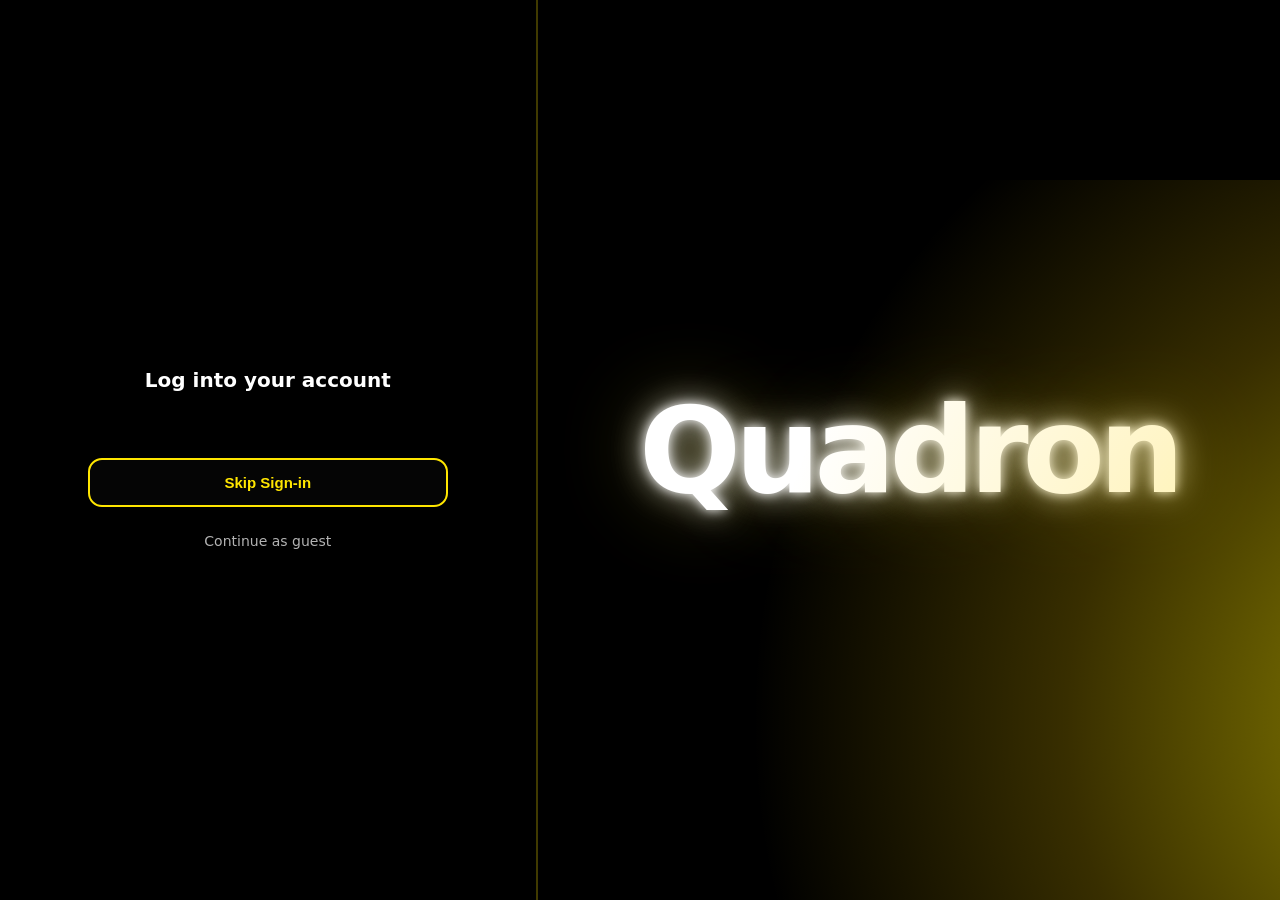
==== commit cbf2f947: "Mobile-first UI + sarcastic truthful AI7 prompt + harmful filter" ====
--- a/index.html
+++ b/index.html
@@ -1,333 +1,276 @@
-<!DOCTYPE html>
-<html lang="en">
-<head>
-<meta charset="UTF-8">
-<meta name="viewport" content="width=device-width, initial-scale=1.0">
-<title>Quadron Login</title>
-
-<script src="https://accounts.google.com/gsi/client" async defer></script>
-<script src="https://challenges.cloudflare.com/turnstile/v0/api.js" async defer></script>
-
-<style>
-
-/* HIDE UNTIL LOGIN CHECK */
-body{display:none;}
-
-/* ================= BASE (DESKTOP) ================= */
-
-body{
-margin:0;
-height:100vh;
-background:black;
-font-family:Arial, Helvetica, sans-serif;
-display:flex;
-overflow:hidden;
-color:white;
-}
-
-/* LEFT LOGIN PANEL */
-
-#leftPanel{
-width:40%;
-min-width:380px;
-
-display:flex;
-flex-direction:column;
-justify-content:center;
-align-items:center;
-
-background:#000;
-}
-
-#loginBox{
-width:320px;
-text-align:center;
-}
-
-#loginBox h2{
-font-weight:normal;
-margin-bottom:35px;
-}
-
-/* buttons */
-
-.loginBtn{
-width:100%;
-padding:14px;
-margin:10px 0;
-
-background:#050505;
-border:2px solid #ffe600;
-border-radius:8px;
-
-color:#ffe600;
-font-size:15px;
-
-cursor:pointer;
-transition:.25s;
-}
-
-.loginBtn:hover{
-background:#ffe600;
-color:black;
-
-box-shadow:
-0 0 20px #ffe600,
-0 0 60px rgba(255,230,0,.8);
-}
-
-#skip{
-margin-top:18px;
-font-size:14px;
-opacity:.7;
-cursor:pointer;
-}
-
-#skip:hover{
-opacity:1;
-}
-
-/* RIGHT PANEL */
-
-#rightPanel{
-flex:1;
-display:flex;
-justify-content:center;
-align-items:center;
-
-position:relative;
-overflow:hidden;
-
-background:black;
-}
-
-/* LIGHT GLOW */
-
-#rightPanel::after{
-content:"";
-position:absolute;
-
-right:-200px;
-top:-25%;
-
-width:1000px;
-height:150%;
-
-background:radial-gradient(circle at right,
-rgba(255,240,0,1) 0%,
-rgba(255,230,0,1) 8%,
-rgba(255,210,0,.95) 18%,
-rgba(255,200,0,.8) 30%,
-rgba(255,190,0,.55) 45%,
-rgba(255,170,0,.3) 60%,
-rgba(255,160,0,.12) 75%,
-transparent 85%);
-}
-
-/* QUADRON TEXT */
-
-#quadronText{
-font-size:130px;
-font-weight:bold;
-
-color:white;
-
-text-shadow:
-0 0 10px #ffffff,
-0 0 25px #ffffff,
-0 0 60px rgba(255,255,255,.8);
-
-transform:translateX(120%);
-animation:slideQuadron 3.2s ease-out forwards;
-}
-
-@keyframes slideQuadron{
-0%{
-transform:translateX(120%);
-opacity:0;
-}
-100%{
-transform:translateX(0);
-opacity:1;
-}
-}
-
-/* ================= MOBILE FIX ================= */
-
-@media (max-width:700px){
-
-body{
-flex-direction:column;
-}
-
-/* TOP AREA */
-
-#rightPanel{
-height:40vh;
-width:100%;
-order:1;
-}
-
-#rightPanel::after{
-right:-300px;
-width:700px;
-}
-
-#quadronText{
-font-size:60px;
-transform:none;
-animation:none;
-}
-
-/* BOTTOM LOGIN PANEL */
-
-#leftPanel{
-width:100%;
-height:60vh;
-min-width:unset;
-
-order:2;
-
-display:flex;
-justify-content:center;
-align-items:center;
-
-border-top:2px solid #ffe600;
-box-shadow:0 -10px 40px rgba(255,230,0,0.15);
-}
-
-/* CENTER CONTENT PERFECTLY */
-
-#loginBox{
-width:90%;
-max-width:350px;
-margin:0 auto;
-text-align:center;
-}
-
-/* FIX BUTTON ALIGNMENT */
-
-.loginBtn{
-width:100%;
-margin:10px auto;
-display:block;
-padding:12px;
-font-size:14px;
-}
-
-/* FIX GOOGLE BUTTON ALIGN */
-
-.g_id_signin{
-display:flex;
-justify-content:center;
-}
-
-/* TEXT SPACING */
-
-#loginBox h2{
-margin-bottom:20px;
-}
-
-#skip{
-font-size:13px;
-}
-
-}
-
-</style>
-</head>
-
-<body>
-
-<div id="leftPanel">
-<div id="loginBox">
-
-<h2>Log into your account</h2>
-
-<div id="g_id_onload"
-data-client_id="1050489714046-adurc65sk6qomb1ufhkmliimka1bddtj.apps.googleusercontent.com"
-data-callback="handleCredentialResponse">
-</div>
-
-<div class="g_id_signin"
-data-type="standard"
-data-theme="filled_black"
-data-size="large"
-data-shape="pill"
-data-text="signin_with">
-</div>
-
-<div class="cf-turnstile"
-data-sitekey="0x4AAAAAACqOZECQ4_L5eg0G"
-style="margin:20px 0;">
-</div>
-
-<button class="loginBtn" onclick="guestLogin()">Skip Sign-in</button>
-
-<div id="skip" onclick="guestLogin()">Continue as guest</div>
-
-</div>
-</div>
-
-<div id="rightPanel">
-<div id="quadronText">Quadron</div>
-</div>
-
-<script>
-
-/* ✅ AUTO LOGIN CHECK (MAIN FIX) */
-window.onload = () => {
-    const userRaw = localStorage.getItem("quadronUser");
-
-    if(userRaw && userRaw !== "null"){
-        try{
-            const user = JSON.parse(userRaw);
-
-            if(user && (user.email || user === "guest")){
-                window.location.href = "home.html";
-                return;
-            }
-        }catch(e){
-            // if parsing fails but exists → still redirect
-            window.location.href = "home.html";
-            return;
-        }
-    }
-
-    /* show page only if NOT logged in */
-    document.body.style.display = "flex";
-};
-
-/* GOOGLE LOGIN */
-
-function handleCredentialResponse(response){
-const jwt = response.credential
-const payload = JSON.parse(atob(jwt.split('.')[1]))
-
-const user = {
-name: payload.name,
-email: payload.email,
-picture: payload.picture
-}
-
-localStorage.setItem("quadronUser", JSON.stringify(user))
-enterSite()
-}
-
-/* GUEST LOGIN */
-
-function guestLogin(){
-localStorage.setItem("quadronUser","guest")
-enterSite()
-}
-
-/* REDIRECT */
-
-function enterSite(){
-window.location.href = "home.html"
-}
-
-</script>
-
-</body>
-</html>
+<!DOCTYPE html>
+<html lang="en">
+<head>
+<!-- Google tag (gtag.js) -->
+<script async src="https://www.googletagmanager.com/gtag/js?id=G-9XL06NFSXP"></script>
+<script>
+  window.dataLayer = window.dataLayer || [];
+  function gtag(){dataLayer.push(arguments);}
+  gtag('js', new Date());
+
+  gtag('config', 'G-9XL06NFSXP');
+</script>
+<meta charset="UTF-8">
+<meta name="viewport" content="width=device-width, initial-scale=1.0, viewport-fit=cover">
+<meta name="theme-color" content="#000">
+<title>Quadron Login</title>
+
+<script src="https://accounts.google.com/gsi/client" async defer></script>
+<script src="https://challenges.cloudflare.com/turnstile/v0/api.js" async defer></script>
+
+<style>
+
+/* HIDE UNTIL LOGIN CHECK */
+body{display:none;}
+
+*{box-sizing:border-box;-webkit-tap-highlight-color:transparent}
+
+body{
+margin:0;
+height:100dvh;
+background:black;
+font-family:Inter,ui-sans-serif,system-ui,-apple-system,BlinkMacSystemFont,"Segoe UI",Arial,sans-serif;
+display:flex;
+flex-direction:column;
+overflow:hidden;
+color:white;
+overscroll-behavior:none;
+touch-action:manipulation;
+}
+
+/* ================= MOBILE-FIRST LAYOUT ================= */
+
+#rightPanel{
+flex:0 0 auto;
+height:34vh;
+min-height:150px;
+width:100%;
+position:relative;
+overflow:hidden;
+background:black;
+display:flex;
+justify-content:center;
+align-items:center;
+}
+
+#rightPanel::after{
+content:"";
+position:absolute;
+inset:auto -30% -40% auto;
+width:120%;
+height:120%;
+background:radial-gradient(circle at right,
+rgba(255,240,0,.55) 0%,
+rgba(255,230,0,.4) 22%,
+rgba(255,210,0,.22) 42%,
+transparent 72%);
+pointer-events:none;
+}
+
+#quadronText{
+font-size:clamp(52px,16vw,92px);
+font-weight:800;
+letter-spacing:-.05em;
+color:white;
+text-shadow:0 0 12px #ffffff,0 0 32px rgba(255,255,255,.7),0 0 80px rgba(255,230,0,.35);
+}
+
+#leftPanel{
+flex:1 1 auto;
+width:100%;
+min-height:0;
+display:flex;
+justify-content:center;
+align-items:center;
+padding:22px 20px calc(28px + env(safe-area-inset-bottom,0px));
+border-top:2px solid rgba(255,230,0,.25);
+background:black;
+}
+
+#loginBox{
+width:100%;
+max-width:360px;
+text-align:center;
+}
+
+#loginBox h2{
+font-weight:600;
+margin-bottom:24px;
+font-size:20px;
+}
+
+.loginBtn{
+width:100%;
+padding:14px;
+margin:10px 0;
+
+background:#050505;
+border:2px solid #ffe600;
+border-radius:14px;
+
+color:#ffe600;
+font-size:15px;
+font-weight:600;
+
+cursor:pointer;
+transition:.18s;
+}
+
+.loginBtn:active{
+background:#ffe600;
+color:black;
+transform:scale(.98);
+}
+
+#skip{
+margin-top:16px;
+font-size:14px;
+opacity:.7;
+cursor:pointer;
+}
+
+#skip:active{
+opacity:1;
+}
+
+.g_id_signin{
+display:flex;
+justify-content:center;
+}
+
+.cf-turnstile{
+margin:16px 0;
+display:flex;
+justify-content:center;
+}
+
+/* ================= DESKTOP ================= */
+
+@media(min-width:820px){
+
+body{
+flex-direction:row;
+}
+
+#rightPanel{
+height:100%;
+flex:1;
+order:2;
+}
+
+#leftPanel{
+height:100%;
+flex:0 0 42%;
+min-width:380px;
+border-top:0;
+border-right:2px solid rgba(255,230,0,.25);
+padding:40px;
+}
+
+#quadronText{
+font-size:120px;
+}
+
+}
+
+@media(prefers-reduced-motion:reduce){
+*{animation:none!important;transition:none!important}
+}
+
+</style>
+</head>
+
+<body>
+
+<div id="leftPanel">
+<div id="loginBox">
+
+<h2>Log into your account</h2>
+
+<div id="g_id_onload"
+data-client_id="1050489714046-adurc65sk6qomb1ufhkmliimka1bddtj.apps.googleusercontent.com"
+data-callback="handleCredentialResponse">
+</div>
+
+<div class="g_id_signin"
+data-type="standard"
+data-theme="filled_black"
+data-size="large"
+data-shape="pill"
+data-text="signin_with">
+</div>
+
+<div class="cf-turnstile"
+data-sitekey="0x4AAAAAACqOZECQ4_L5eg0G"
+style="margin:16px 0;">
+</div>
+
+<button class="loginBtn" onclick="guestLogin()">Skip Sign-in</button>
+
+<div id="skip" onclick="guestLogin()">Continue as guest</div>
+
+</div>
+</div>
+
+<div id="rightPanel">
+<div id="quadronText">Quadron</div>
+</div>
+
+<script>
+
+/* ✅ AUTO LOGIN CHECK (MAIN FIX) */
+window.onload = () => {
+    const userRaw = localStorage.getItem("quadronUser");
+
+    if(userRaw && userRaw !== "null"){
+        try{
+            const user = JSON.parse(userRaw);
+
+            if(user && (user.email || user === "guest")){
+                window.location.href = "home.html";
+                return;
+            }
+        }catch(e){
+            // if parsing fails but exists → still redirect
+            window.location.href = "home.html";
+            return;
+        }
+    }
+
+    /* show page only if NOT logged in */
+    document.body.style.display = "flex";
+};
+
+/* GOOGLE LOGIN */
+
+function handleCredentialResponse(response){
+const jwt = response.credential
+const payload = JSON.parse(atob(jwt.split('.')[1]))
+
+const user = {
+name: payload.name,
+email: payload.email,
+picture: payload.picture
+}
+
+localStorage.setItem("quadronUser", JSON.stringify(user))
+enterSite()
+}
+
+/* GUEST LOGIN */
+
+function guestLogin(){
+localStorage.setItem("quadronUser","guest")
+enterSite()
+}
+
+/* REDIRECT */
+
+function enterSite(){
+window.location.href = "home.html"
+}
+
+</script>
+
+</body>
+</html>
